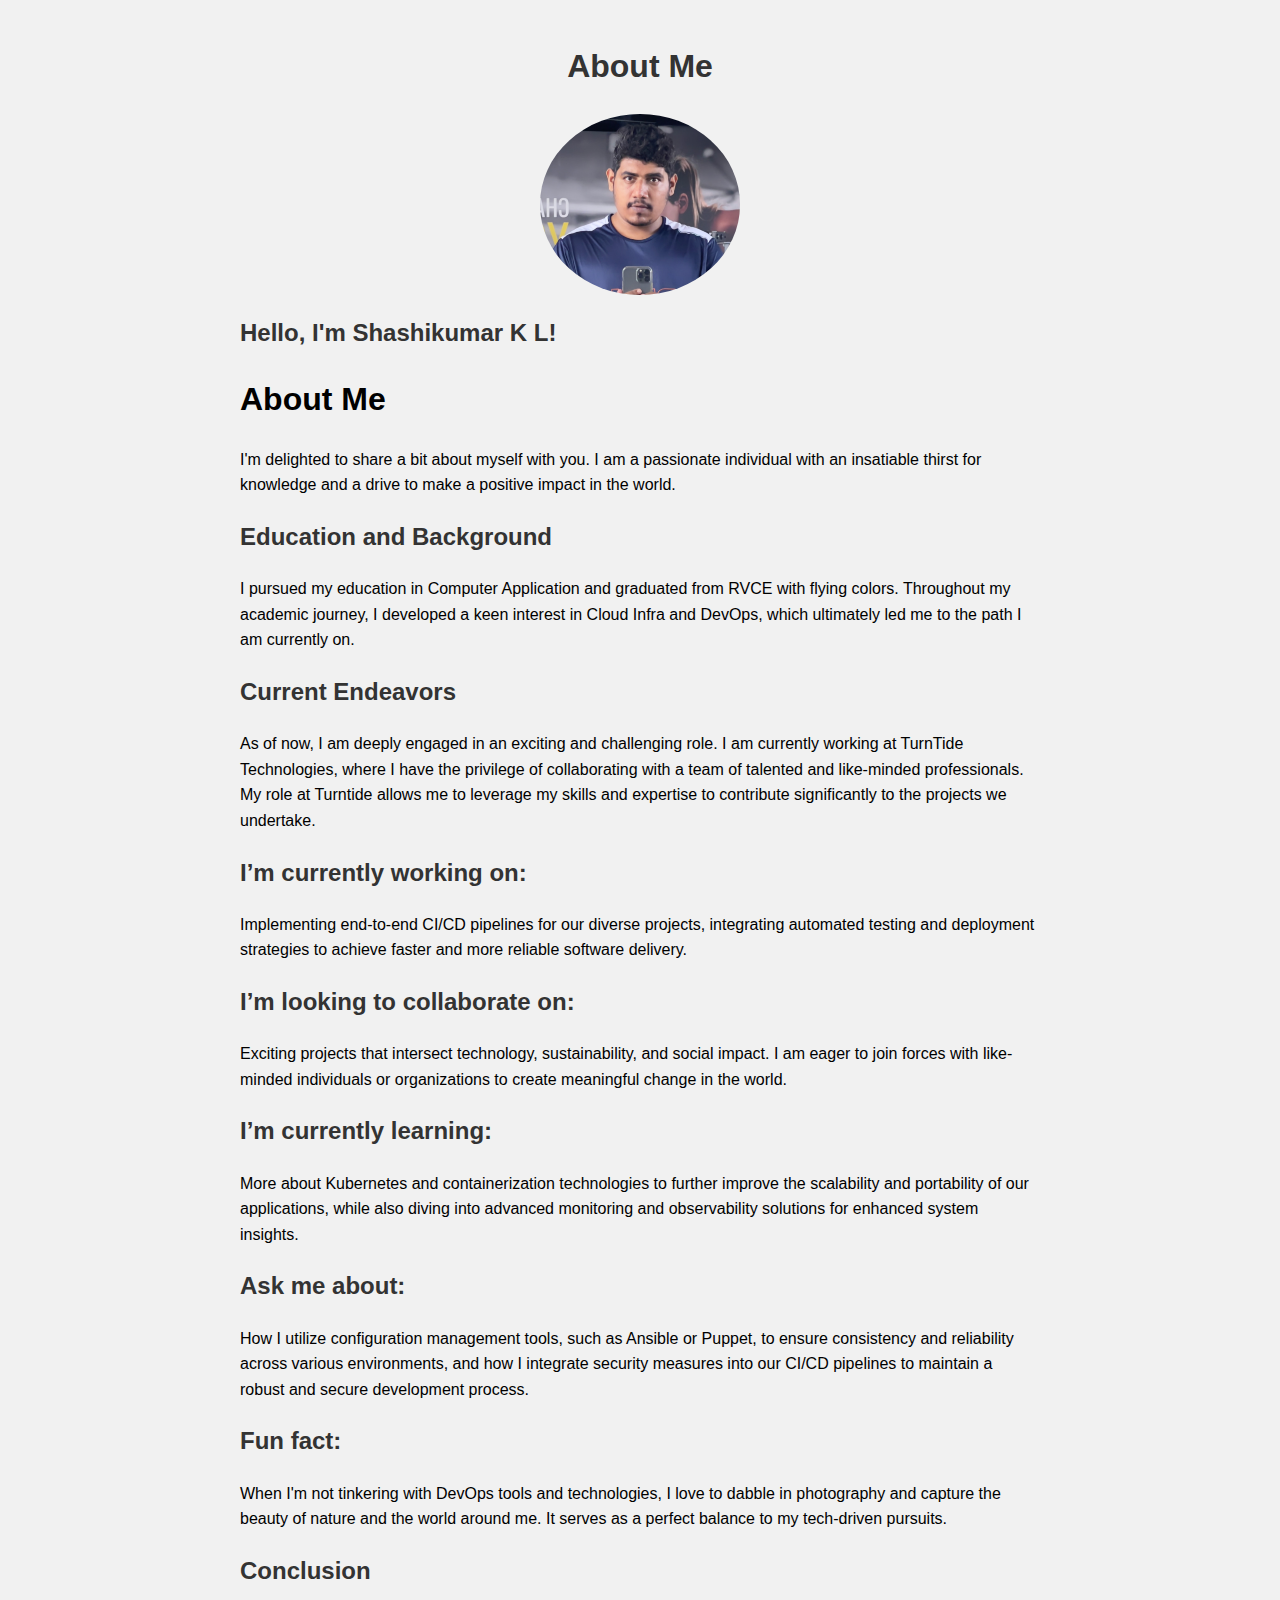
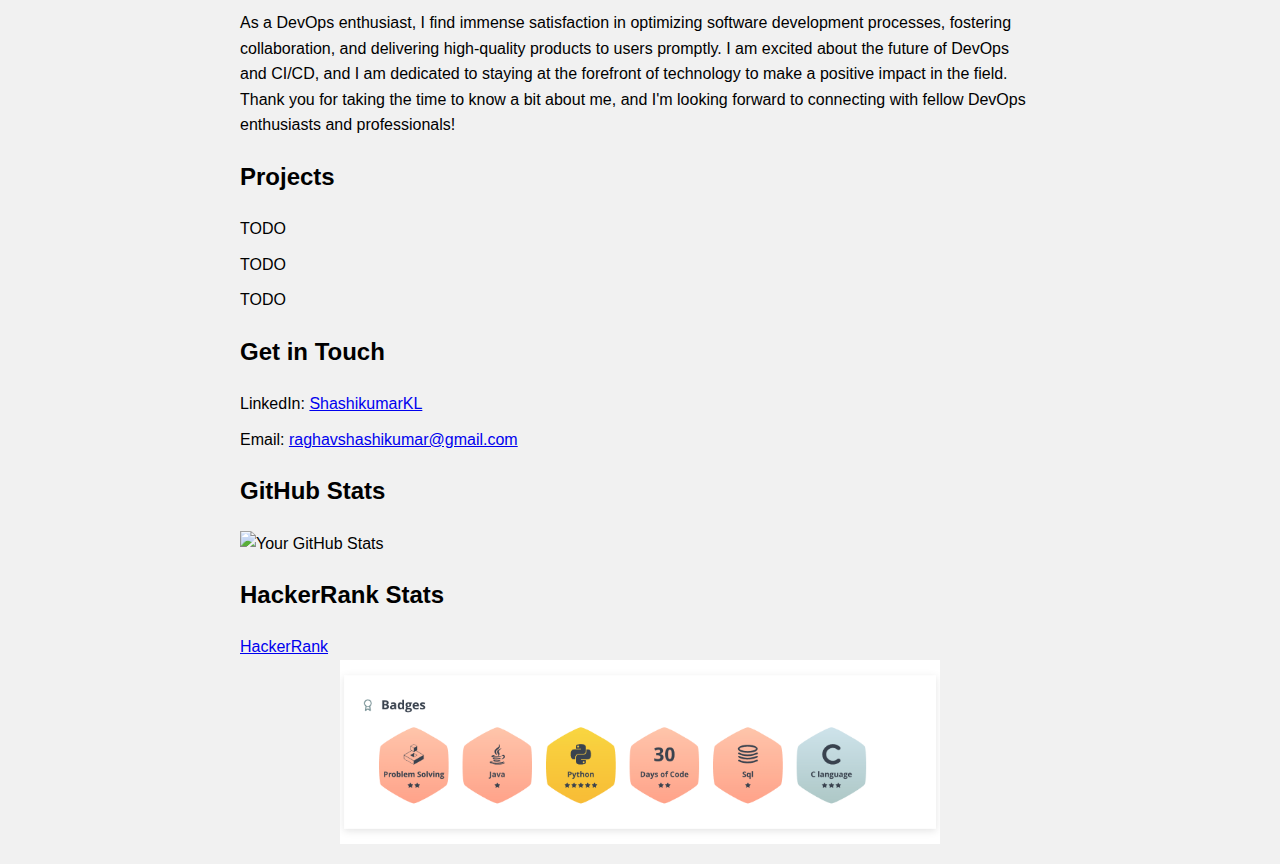
==== index.html @ f4a4e08d "typo" ====
<!DOCTYPE html>
<html lang="en">
<head>
    <meta charset="UTF-8">
    <meta name="viewport" content="width=device-width, initial-scale=1.0">
    <title>About Me</title>
    <link rel="stylesheet" href="style.css">
</head>
<body>
    <div class="container">
        <header>
            <h1>About Me</h1>
        </header>
        <section class="about-section">
            <div class="profile-picture">
                <img src="profile.png" alt="Profile Picture">
            </div>
            <div class="about-content">
                <h2>Hello, I'm Shashikumar K L!</h2>
                <p>
                    <h1>About Me</h1>
                    <p>I'm delighted to share a bit about myself with you. I am a passionate individual with an insatiable thirst for knowledge and a drive to make a positive impact in the world.</p>
            
                    <h2>Education and Background</h2>
                    <p>I pursued my education in Computer Application and graduated from RVCE with flying colors. Throughout my academic journey, I developed a keen interest in Cloud Infra and DevOps, which ultimately led me to the path I am currently on.</p>
            
                    <h2>Current Endeavors</h2>
                    <p>As of now, I am deeply engaged in an exciting and challenging role. I am currently working at TurnTide Technologies, where I have the privilege of collaborating with a team of talented and like-minded professionals. My role at Turntide allows me to leverage my skills and expertise to contribute significantly to the projects we undertake.</p>
            
                    <h2>I’m currently working on:</h2>
                    <p>Implementing end-to-end CI/CD pipelines for our diverse projects, integrating automated testing and deployment strategies to achieve faster and more reliable software delivery.</p>
            
                    <h2>I’m looking to collaborate on:</h2>
                    <p>Exciting projects that intersect technology, sustainability, and social impact. I am eager to join forces with like-minded individuals or organizations to create meaningful change in the world.</p>
            
                    <h2>I’m currently learning:</h2>
                    <p>More about Kubernetes and containerization technologies to further improve the scalability and portability of our applications, while also diving into advanced monitoring and observability solutions for enhanced system insights.</p>
            
                    <h2>Ask me about:</h2>
                    <p>How I utilize configuration management tools, such as Ansible or Puppet, to ensure consistency and reliability across various environments, and how I integrate security measures into our CI/CD pipelines to maintain a robust and secure development process.</p>
            
                    <h2>Fun fact:</h2>
                    <p>When I'm not tinkering with DevOps tools and technologies, I love to dabble in photography and capture the beauty of nature and the world around me. It serves as a perfect balance to my tech-driven pursuits.</p>
            
                    <h2>Conclusion</h2>
                    <p>As a DevOps enthusiast, I find immense satisfaction in optimizing software development processes, fostering collaboration, and delivering high-quality products to users promptly. I am excited about the future of DevOps and CI/CD, and I am dedicated to staying at the forefront of technology to make a positive impact in the field. Thank you for taking the time to know a bit about me, and I'm looking forward to connecting with fellow DevOps enthusiasts and professionals!</p>
                
            
            
            
            
            
                </p>
            </div>
        </section>
        <section class="projects-section">
            <h2>Projects</h2>
            <ul>
                <li> TODO</li>
                <li> TODO</li>
                <li> TODO</li>
                 <!--
                <li><a href="https://github.com/yourusername/project1">Project 1</a> - Brief description of the project.</li>
                <li><a href="https://github.com/yourusername/project2">Project 2</a> - Brief description of the project.</li>
                <li><a href="https://github.com/yourusername/project3">Project 3</a> - Brief description of the project.</li>
                 -->
            </ul>
        </section>
        <section class="contact-section">
            <h2>Get in Touch</h2>
            <ul>
                <li>LinkedIn: <a href="https://www.linkedin.com/in/shashikumarkl/">ShashikumarKL</a></li>   
                <li>Email: <a href="mailto:raghavshashikumar@gmail.com">raghavshashikumar@gmail.com</a></li>

            </ul>
        </section>
        <section class="stats-section">
            <h2>GitHub Stats</h2>
            <img src="https://github-readme-stats.vercel.app/api?username=shashikumarkl&show_icons=true&hide_title=true" alt="Your GitHub Stats">
            <!-- HackerRank Badge -->
            <h2>HackerRank Stats</h2>
            <a href="https://www.hackerrank.com/raghavshashikum1">HackerRank</a>
            <div class="badge">
                <img src="badge.png" alt="Badges">
            </div>
        </section>

        
        <!-- Add more sections as needed, e.g., Achievements, Goals, Favorite Books, Hobbies, etc. -->
    </div>
</body>
</html>
---- style.css ----
body {
    font-family: Arial, sans-serif;
    margin: 0;
    padding: 0;
    line-height: 1.6;
    background-color: #f1f1f1;
}

.container {
    max-width: 800px;
    margin: 0 auto;
    padding: 20px;
}

header h1 {
    text-align: center;
    color: #333;
}

.profile-picture img {
    max-width: 200px;
    border-radius: 50%;
    display: block;
    margin: 0 auto;
}
.badge img {
    max-width: 600px;
    display: block;
    margin: 0 auto;
}

.about-content h2 {
    color: #333;
}

.projects-section ul {
    list-style-type: none;
    padding: 0;
}

.projects-section li {
    margin-bottom: 10px;
}

.contact-section ul {
    list-style-type: none;
    padding: 0;
}

.contact-section li {
    margin-bottom: 10px;
}

.stats-section img {
    display: block;
    margin: 0 auto;
}
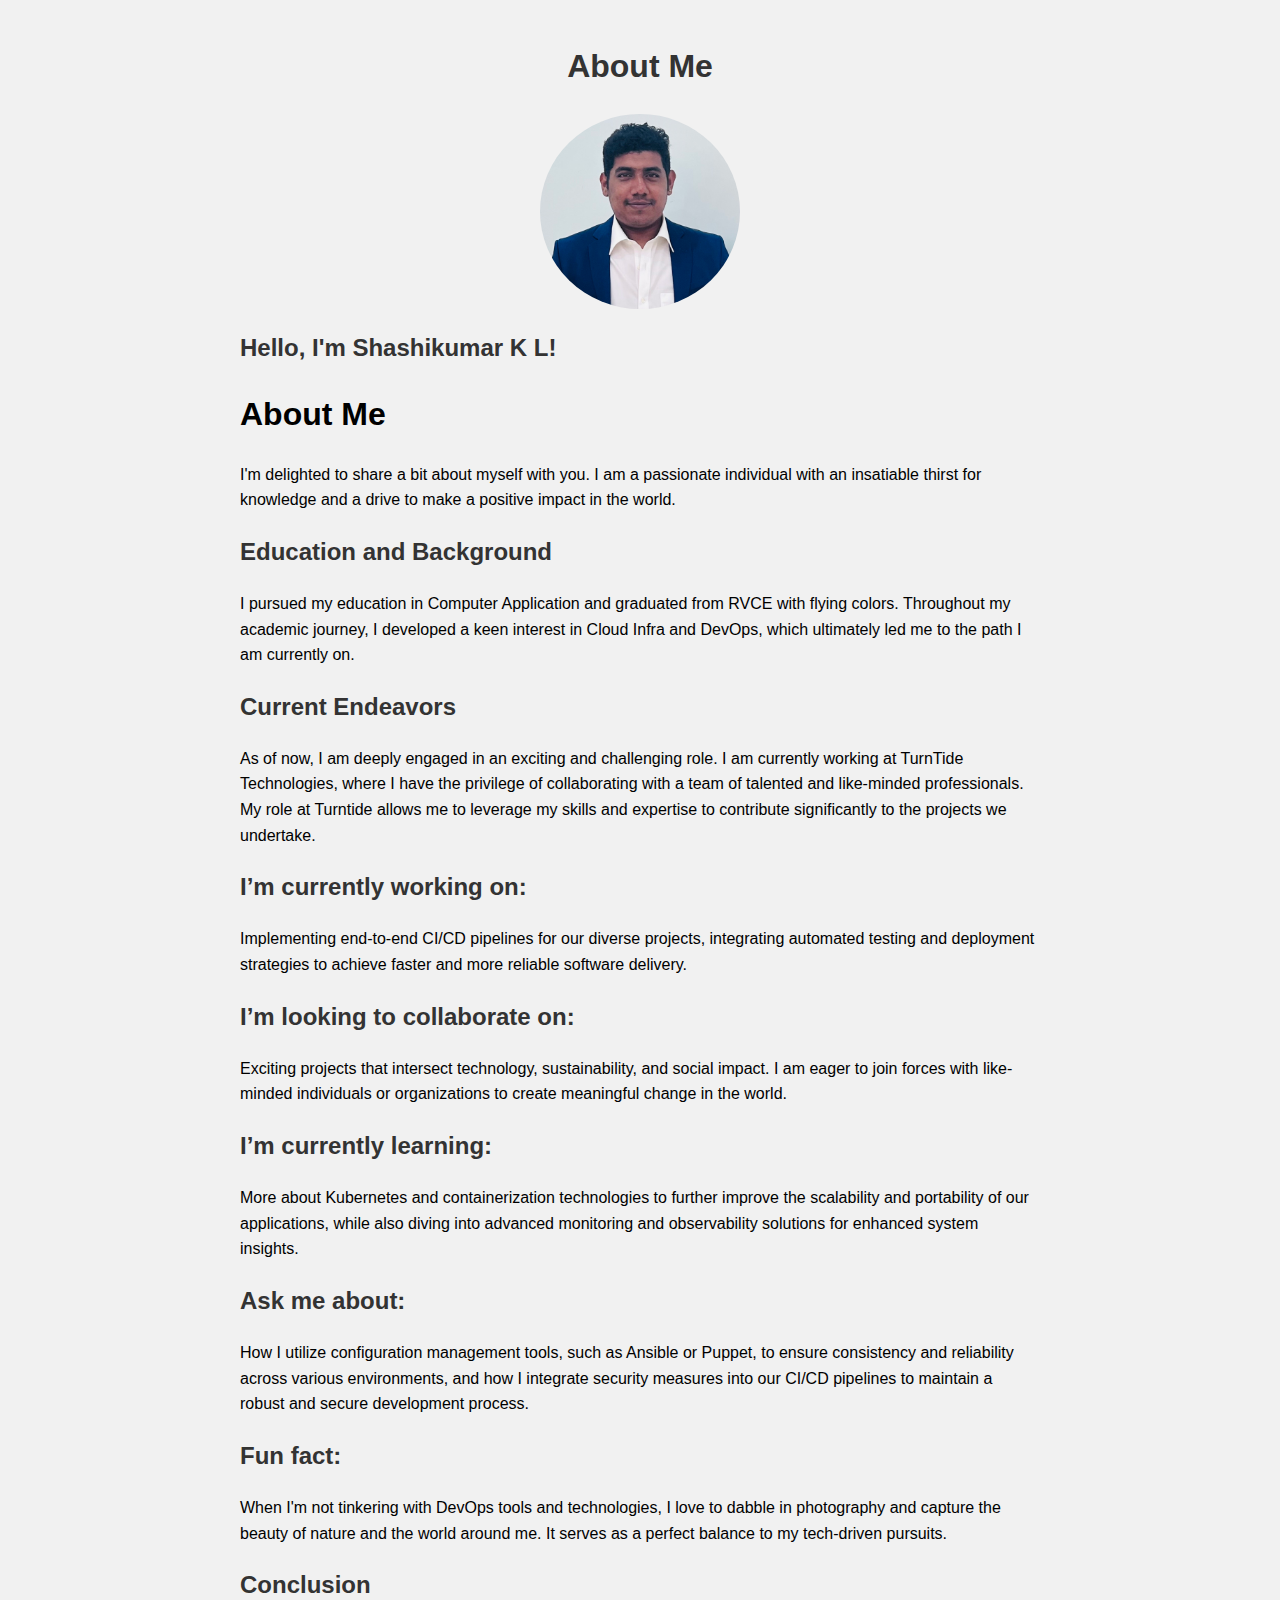
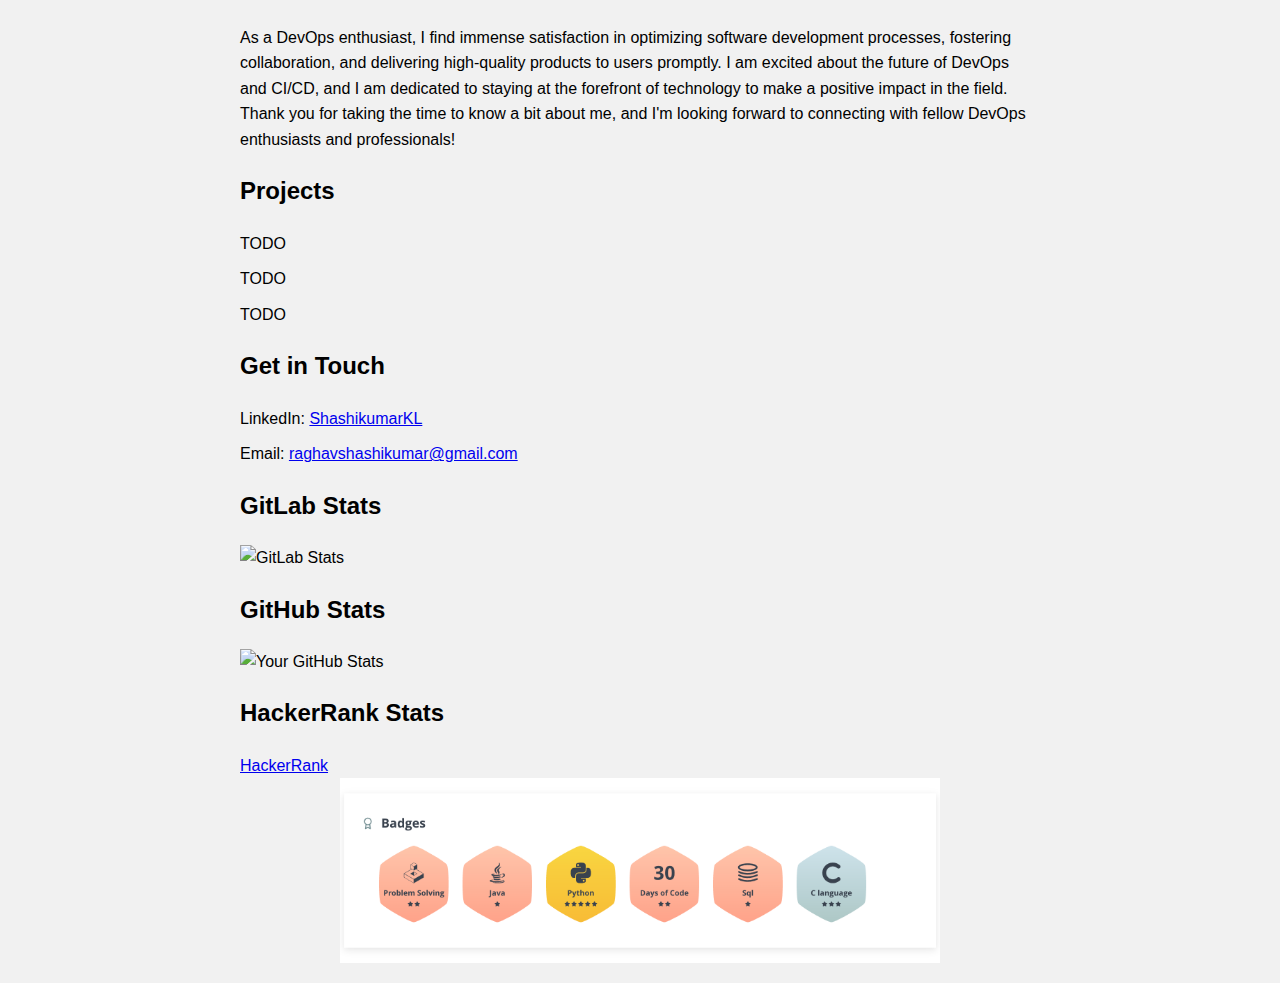
==== commit 6146f7b6: "profile photo updated" ====
--- a/index.html
+++ b/index.html
@@ -75,6 +75,9 @@
             </ul>
         </section>
         <section class="stats-section">
+            <h2>GitLab Stats</h2>
+            <img src="https://gitlab.com/users/shashikumarkl/contributions" alt="GitLab Stats">
+
             <h2>GitHub Stats</h2>
             <img src="https://github-readme-stats.vercel.app/api?username=shashikumarkl&show_icons=true&hide_title=true" alt="Your GitHub Stats">
             <!-- HackerRank Badge -->
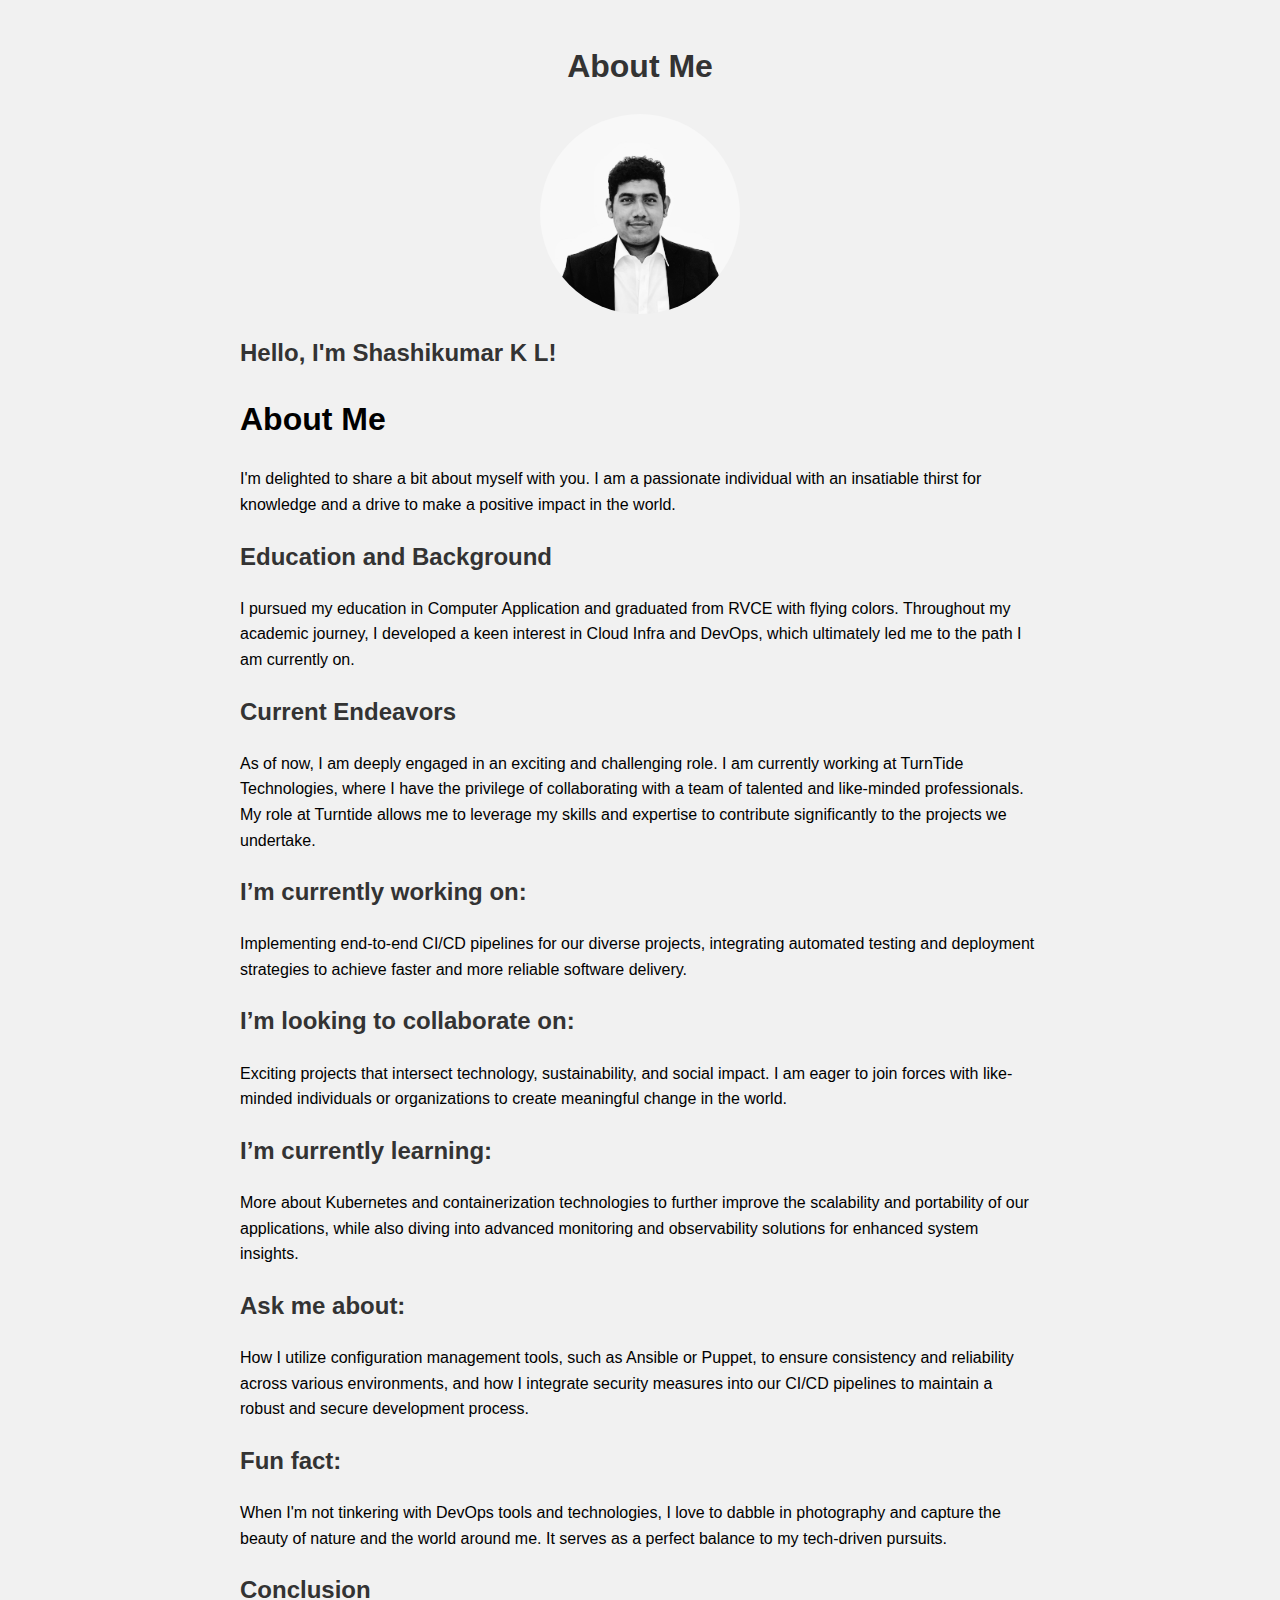
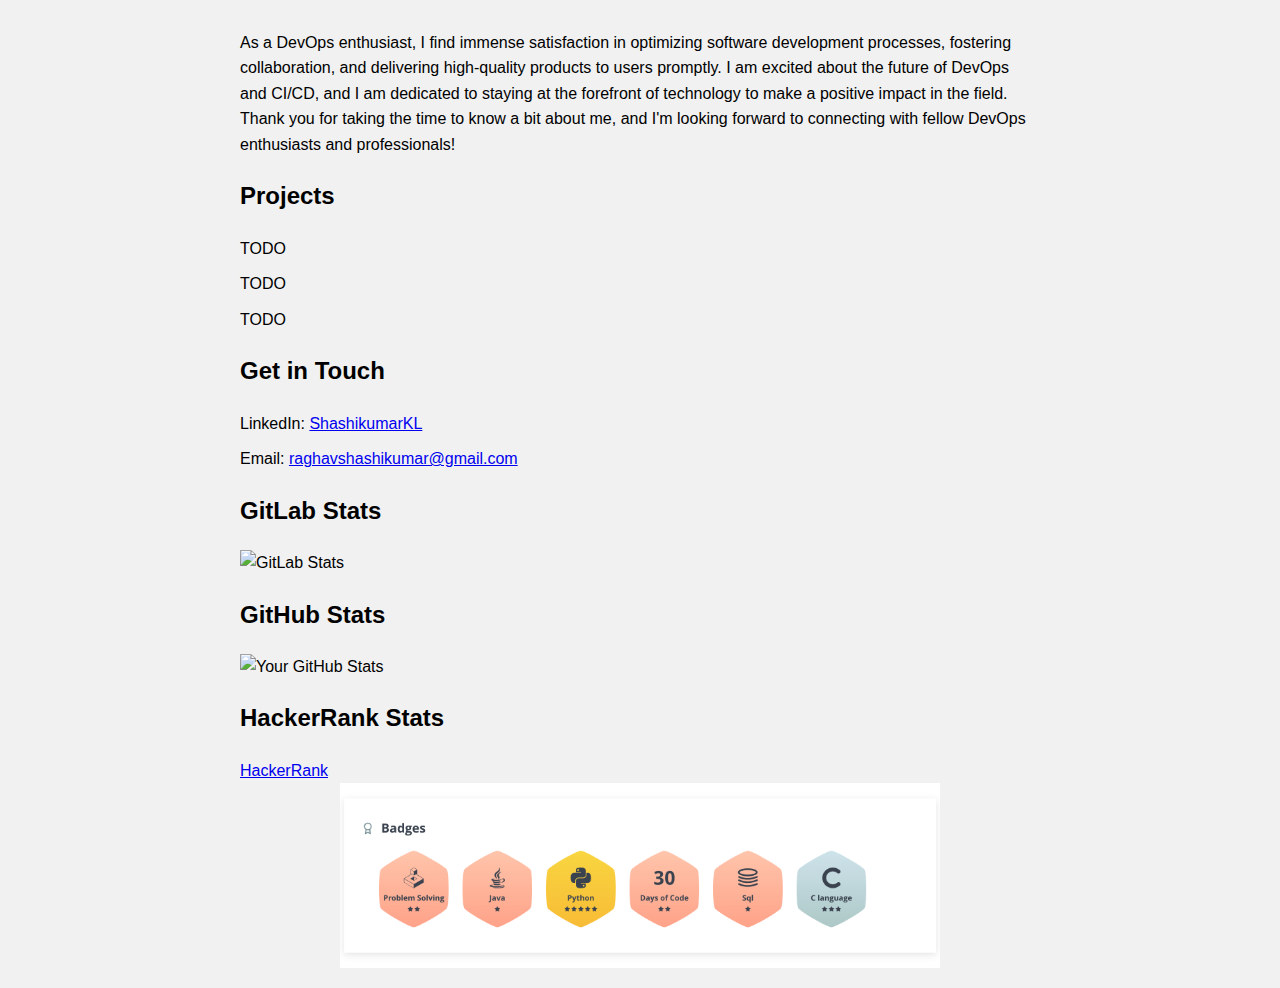
==== commit 94e07bb1: "portfolia" ====
--- a/index.html
+++ b/index.html
@@ -13,7 +13,7 @@
         </header>
         <section class="about-section">
             <div class="profile-picture">
-                <img src="profile.png" alt="Profile Picture">
+                <img src="profile.jpeg" alt="Profile Picture">
             </div>
             <div class="about-content">
                 <h2>Hello, I'm Shashikumar K L!</h2>
